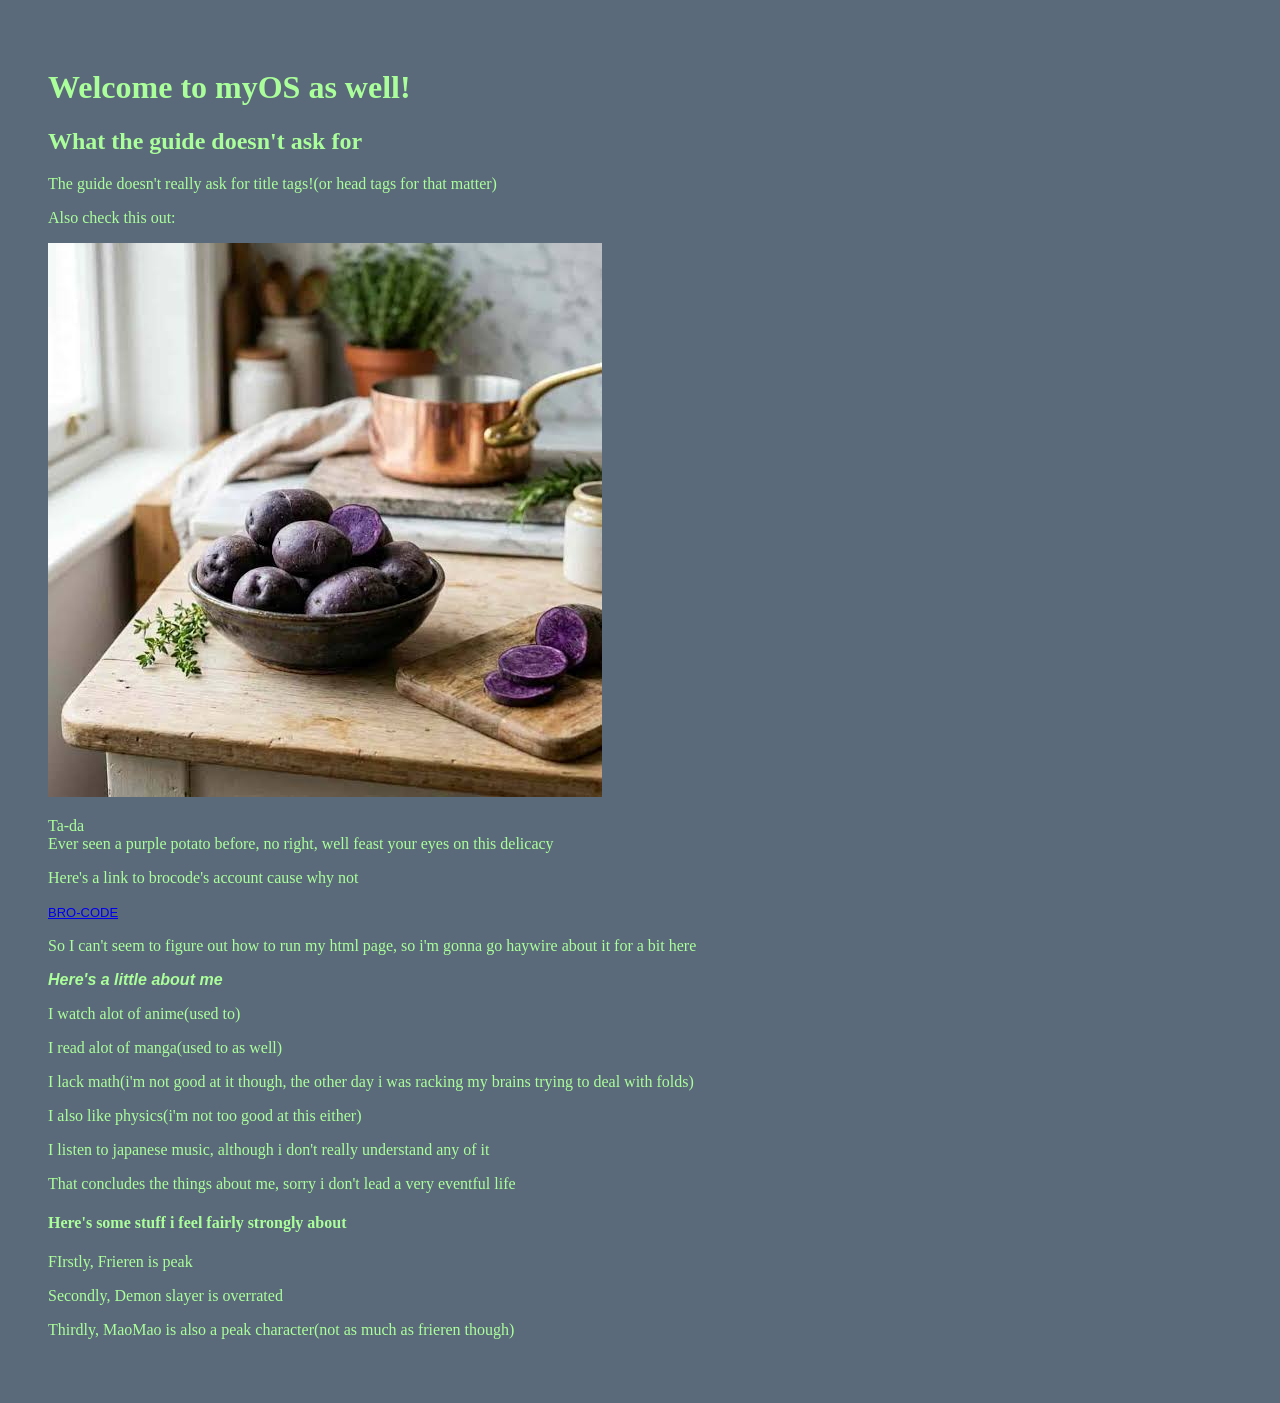
==== projects-i-guess/first-webOs/index.html @ aa5d3149 "ADD project my-first-os(mainly and some other stuff as well)" ====
<!DOCTYPE html>
<html>
    <head>
        <title>

        </title>
    </head>
    <body style="background-color: #5a6a7a; color: #abff9a; padding: 24px; margin: 24px">

        <h1>Welcome to myOS as well!</h1>
        <h2>What the guide doesn't ask for</h2>
        <p>The guide doesn't really ask for title tags!(or head tags for that matter)</p>
        <p>Also check this out: </p>
        <img style= "max-width: 100%; height: auto" src="images-and-other-things-for-web-OS/Vitelottte.jpg" />
        <p>Ta-da<br/>Ever seen a purple potato before, no right, well feast your eyes on this delicacy</p>

        <p>Here's a link to brocode's account cause why not</p>
        <a style="font-family: 'Segoe UI', Tahoma, Geneva, Verdana, sans-serif; font-size: small; font-style: bold" href= "https://www.youtube.com/@BroCodez">BRO-CODE</a>

        <p>So I can't seem to figure out how to run my html page, so i'm gonna go haywire about it for a bit here</p>

        <h3 style = "font-family: 'Franklin Gothic Medium', 'Arial Narrow', Arial, sans-serif; font-size: medium"><i>Here's a little about me</i></h3>

        <p>I watch alot of anime(used to)</p>
        <p>I read alot of manga(used to as well)</p>
        <p>I lack math(i'm not good at it though, the other day i was racking my brains trying to deal with folds)</p>
        <p>I also like physics(i'm not too good at this either)</p>
        <p>I listen to japanese music, although i don't really understand any of it</p>
        <p>That concludes the things about me, sorry i don't lead a very eventful life</p>

        <h4>Here's some stuff i feel fairly strongly about</h4>

        <p>FIrstly, Frieren is peak</p>
        <p>Secondly, Demon slayer is overrated</p>
        <p>Thirdly, MaoMao is also a peak character(not as much as frieren though)</p>



    </body>
</html>
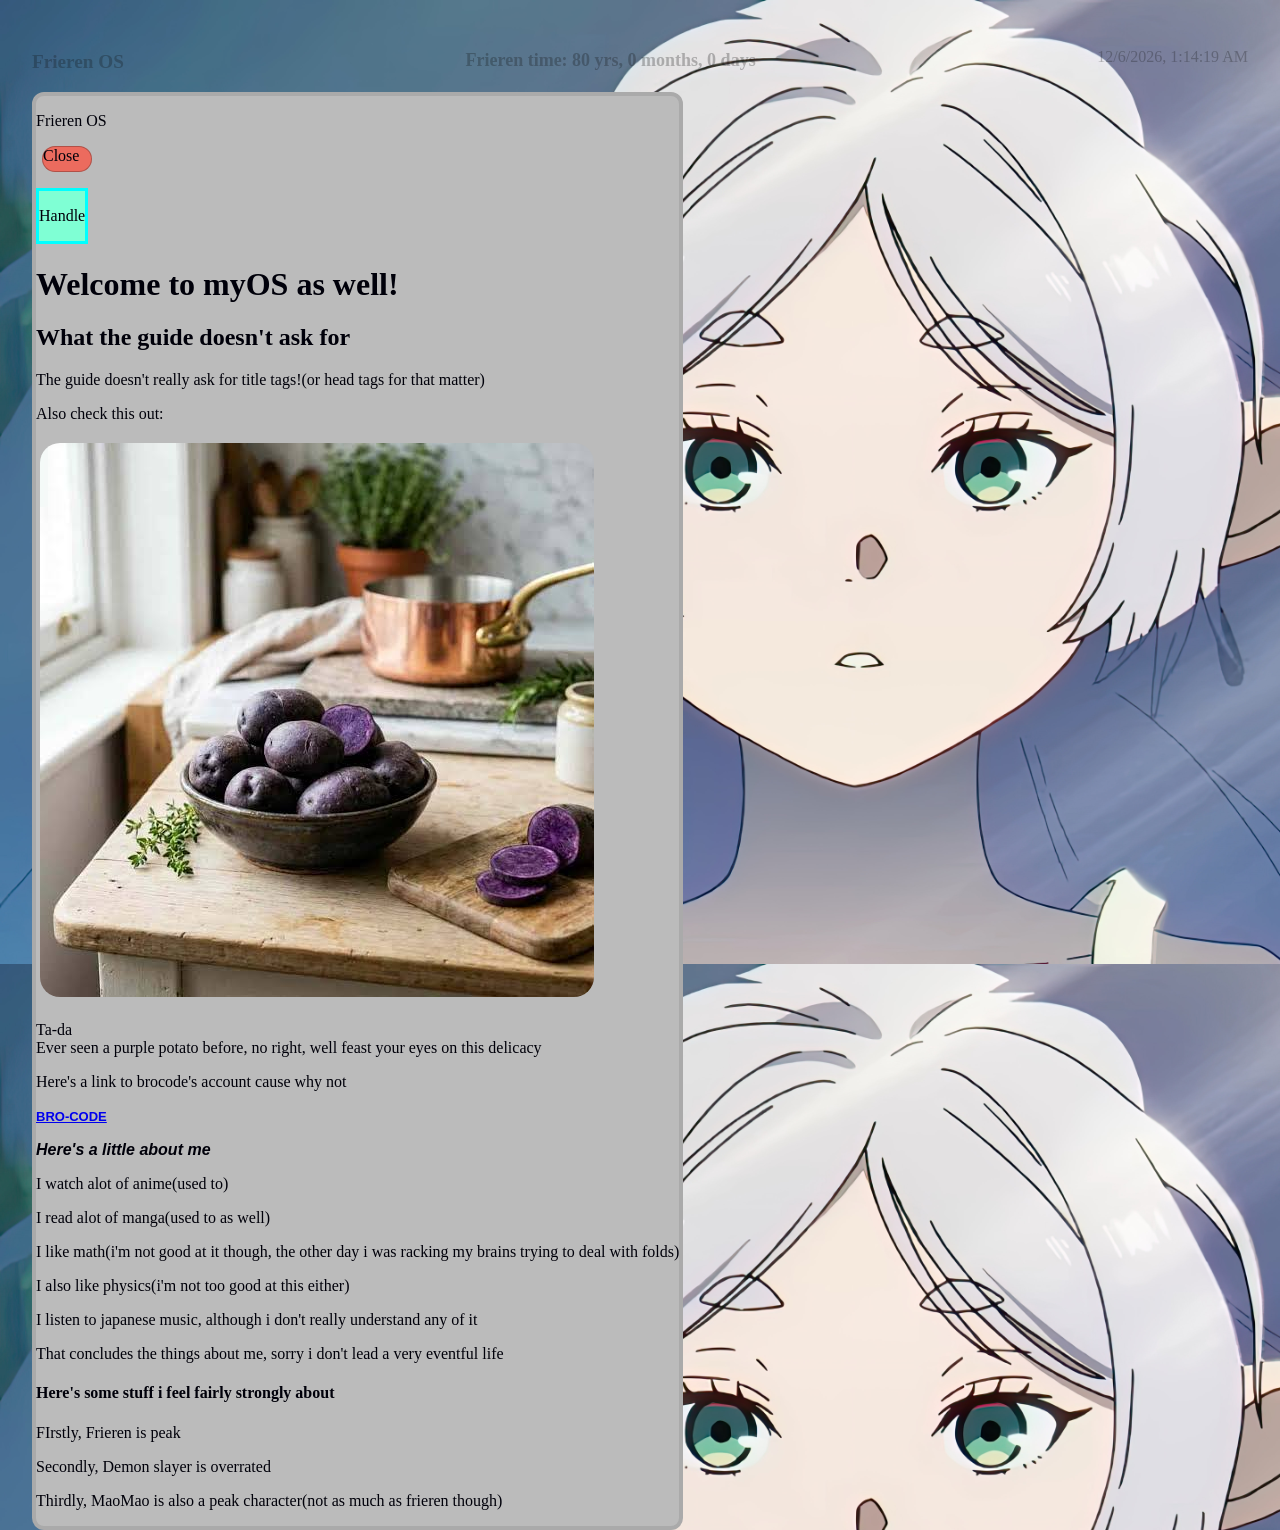
==== commit 231f005e: "ADD files style.css and script.js comment(please learn js cause i have absolutely no clue about how " ====
--- a/projects-i-guess/first-webOs/index.html
+++ b/projects-i-guess/first-webOs/index.html
@@ -1,29 +1,39 @@
 <!DOCTYPE html>
 <html>
     <head>
-        <title>
+        <script type="module" src="./script.js"></script>
+        <link rel="stylesheet" type="text/css" href="style.css" />
+    </head>
+    <body style="background-image: url(images-and-other-things-for-web-OS/1343992.jpeg); height: 100vh; background-size: cover; color: #abff9a; padding: 24px">
+        <div  style="display: flex; justify-content: space-between; color: rgba(15,15,15,0.2718281828)">
+            <p style="font-weight: bold; font-size: larger">
+                Frieren OS</p>
+            <p id="BJEtime" 
+            style ="font-size: large; font-weight: bold">Frieren time: </p>
+            <p id="timeshown">Real time: </p>
+        </div>
+        
+        <div class="welcome" id="welcome">
+            <p id="welcomeopen" style="cursor: pointer">Frieren OS</p>
+            <p class="closebutton" id="welcomeclose">Close</p>
 
-        </title>
-    </head>
-    <body style="background-color: #5a6a7a; color: #abff9a; padding: 24px; margin: 24px">
+           <div class="welcomeheader" id = "welcomeheader"> <p>Handle</p></div>
 
         <h1>Welcome to myOS as well!</h1>
         <h2>What the guide doesn't ask for</h2>
         <p>The guide doesn't really ask for title tags!(or head tags for that matter)</p>
         <p>Also check this out: </p>
-        <img style= "max-width: 100%; height: auto" src="images-and-other-things-for-web-OS/Vitelottte.jpg" />
+        <img style= "max-width: fit-content; height: auto; padding: 4px; border-radius: 24px" src="images-and-other-things-for-web-OS/Vitelottte.jpg" />
         <p>Ta-da<br/>Ever seen a purple potato before, no right, well feast your eyes on this delicacy</p>
 
         <p>Here's a link to brocode's account cause why not</p>
-        <a style="font-family: 'Segoe UI', Tahoma, Geneva, Verdana, sans-serif; font-size: small; font-style: bold" href= "https://www.youtube.com/@BroCodez">BRO-CODE</a>
-
-        <p>So I can't seem to figure out how to run my html page, so i'm gonna go haywire about it for a bit here</p>
+        <a style="font-family: 'Segoe UI', Tahoma, Geneva, Verdana, sans-serif; font-size: small; font-weight: bold" href= "https://www.youtube.com/@BroCodez">BRO-CODE</a>
 
         <h3 style = "font-family: 'Franklin Gothic Medium', 'Arial Narrow', Arial, sans-serif; font-size: medium"><i>Here's a little about me</i></h3>
 
         <p>I watch alot of anime(used to)</p>
         <p>I read alot of manga(used to as well)</p>
-        <p>I lack math(i'm not good at it though, the other day i was racking my brains trying to deal with folds)</p>
+        <p>I like math(i'm not good at it though, the other day i was racking my brains trying to deal with folds)</p>
         <p>I also like physics(i'm not too good at this either)</p>
         <p>I listen to japanese music, although i don't really understand any of it</p>
         <p>That concludes the things about me, sorry i don't lead a very eventful life</p>
@@ -33,8 +43,12 @@
         <p>FIrstly, Frieren is peak</p>
         <p>Secondly, Demon slayer is overrated</p>
         <p>Thirdly, MaoMao is also a peak character(not as much as frieren though)</p>
+        <p></p>
 
 
+        </div>
+
+        <script src="script.js"></script>
 
     </body>
 </html>
--- a/projects-i-guess/first-webOs/style.css
+++ b/projects-i-guess/first-webOs/style.css
@@ -0,0 +1,25 @@
+.closebutton{
+
+  width: 48px;
+  height: 24px;
+  cursor: pointer;
+  background-color: #EC6B5E;
+  border-radius: 16px;
+  border: solid 1px rgba(0, 0, 0, 0.25);
+  margin-left: 6px
+}
+
+.welcome{
+    border: 4px solid #aaaaaa; 
+    border-radius: 12px; 
+    background-color: #bbbbbb;
+    color: #00000a; 
+    position: absolute
+}
+
+.welcomeheader{
+    background-color: aquamarine;
+    border: solid aqua;
+    cursor: grab; 
+    display: inline-block
+}
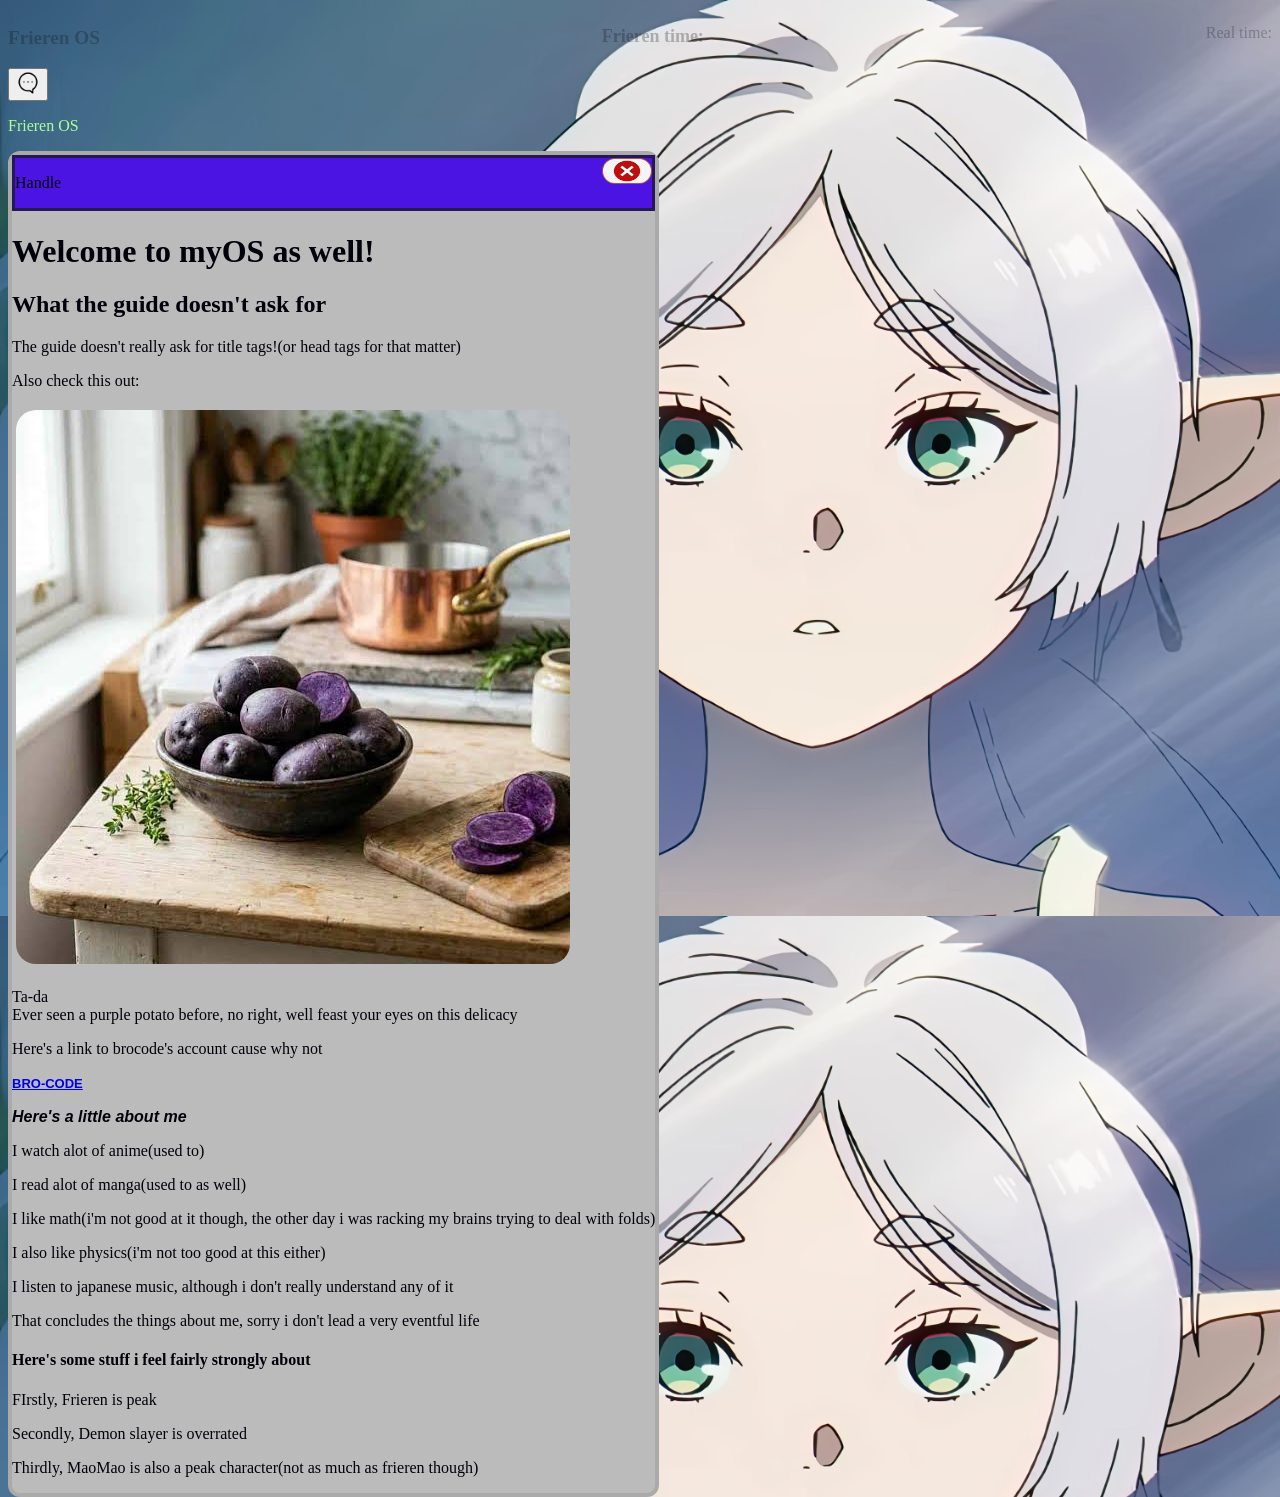
==== commit 6f474b35: "ADD some code to the project(btw not nearly done but i need a break)" ====
--- a/projects-i-guess/first-webOs/index.html
+++ b/projects-i-guess/first-webOs/index.html
@@ -4,7 +4,7 @@
         <script type="module" src="./script.js"></script>
         <link rel="stylesheet" type="text/css" href="style.css" />
     </head>
-    <body style="background-image: url(images-and-other-things-for-web-OS/1343992.jpeg); height: 100vh; background-size: cover; color: #abff9a; padding: 24px">
+    <body style="background-image: url(images-and-other-things-for-web-OS/1343992.jpeg); height: 100vh; max-width: 100%; background-size: cover; color: #abff9a">
         <div  style="display: flex; justify-content: space-between; color: rgba(15,15,15,0.2718281828)">
             <p style="font-weight: bold; font-size: larger">
                 Frieren OS</p>
@@ -13,17 +13,24 @@
             <p id="timeshown">Real time: </p>
         </div>
         
+        <div class= "*" id="desktop-app"><button><img src="images-and-other-things-for-web-OS/opinion-4.png" style="height: 24px; width: 24px"></button></div>
+
+        <div><p id="welcomeopen" style="cursor: pointer">Frieren OS</p></div>
         <div class="welcome" id="welcome">
-            <p id="welcomeopen" style="cursor: pointer">Frieren OS</p>
-            <p class="closebutton" id="welcomeclose">Close</p>
+            
+            
 
-           <div class="welcomeheader" id = "welcomeheader"> <p>Handle</p></div>
+           <div class="welcomeheader" id = "welcomeheader" style="justify-content: space-between">
+            <p>Handle</p>
+            <img class="closebutton" id="welcomeclose" src="images-and-other-things-for-web-OS/close-button.jpg">
+            </div>
 
+           
         <h1>Welcome to myOS as well!</h1>
         <h2>What the guide doesn't ask for</h2>
         <p>The guide doesn't really ask for title tags!(or head tags for that matter)</p>
         <p>Also check this out: </p>
-        <img style= "max-width: fit-content; height: auto; padding: 4px; border-radius: 24px" src="images-and-other-things-for-web-OS/Vitelottte.jpg" />
+        <img style= "max-width: fit-content; height: auto; padding: 4px; border-radius: 24px" src="images-and-other-things-for-web-OS/Vitelottte.jpg">
         <p>Ta-da<br/>Ever seen a purple potato before, no right, well feast your eyes on this delicacy</p>
 
         <p>Here's a link to brocode's account cause why not</p>
--- a/projects-i-guess/first-webOs/style.css
+++ b/projects-i-guess/first-webOs/style.css
@@ -14,12 +14,12 @@
     border-radius: 12px; 
     background-color: #bbbbbb;
     color: #00000a; 
-    position: absolute
+    position: absolute;
 }
 
 .welcomeheader{
-    background-color: aquamarine;
-    border: solid aqua;
+    background-color: rgb(75, 20, 226);
+    border: solid rgb(38, 24, 88);
     cursor: grab; 
-    display: inline-block
+    display: flex
 }
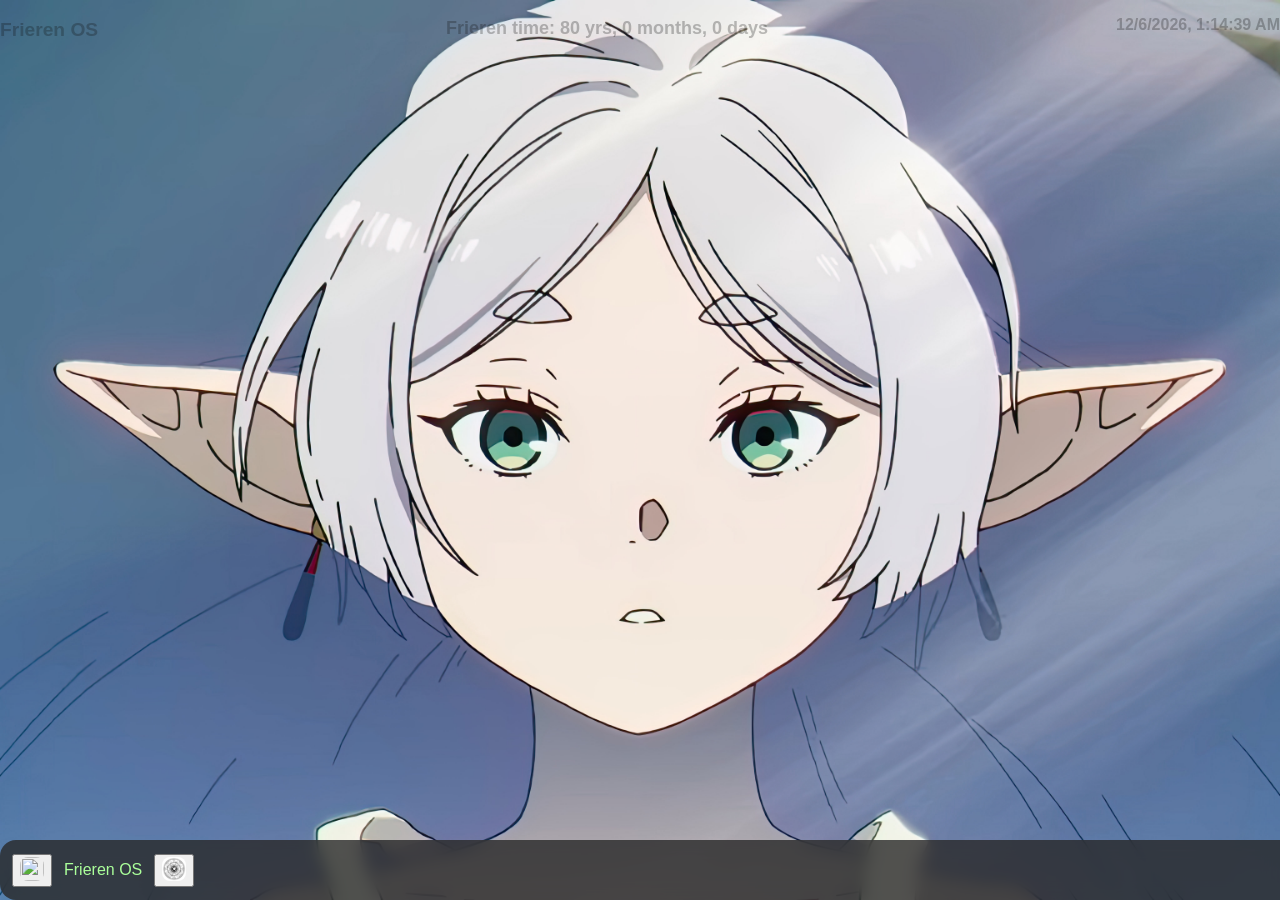
==== commit c303a6a9: "ADD files for practice and some extra-code if you'd like, well just check it out anyways" ====
--- a/projects-i-guess/first-webOs/index.html
+++ b/projects-i-guess/first-webOs/index.html
@@ -5,7 +5,8 @@
         <link rel="stylesheet" type="text/css" href="style.css" />
     </head>
     <body style="background-image: url(images-and-other-things-for-web-OS/1343992.jpeg); height: 100vh; max-width: 100%; background-size: cover; color: #abff9a">
-        <div  style="display: flex; justify-content: space-between; color: rgba(15,15,15,0.2718281828)">
+       
+        <div  id = "top" style="display: flex; justify-content: space-between; color: rgba(15,15,15,0.2718281828)">
             <p style="font-weight: bold; font-size: larger">
                 Frieren OS</p>
             <p id="BJEtime" 
@@ -13,17 +14,25 @@
             <p id="timeshown">Real time: </p>
         </div>
         
-        <div class= "*" id="desktop-app"><button><img src="images-and-other-things-for-web-OS/opinion-4.png" style="height: 24px; width: 24px"></button></div>
+        <div id="taskBar">
 
-        <div><p id="welcomeopen" style="cursor: pointer">Frieren OS</p></div>
-        <div class="welcome" id="welcome">
-            
-            
+          <div id= "notesopen">
+            <button><img src="images-and-other-things-for-web-OS/notes-icon-3.svg" style="height: 24px; width: 24px; border-radius: 8px"></button>
+          </div>
 
-           <div class="welcomeheader" id = "welcomeheader" style="justify-content: space-between">
+          <div><p id="welcomeopen" style="cursor: pointer">Frieren OS</p></div>
+
+          <div id="grimoireopen">
+            <button><img src="images-and-other-things-for-web-OS/grimoire.jpg" style="height: 24px; width: 24px; border-radius: 8px"></button>
+          </div>
+
+          </div>
+
+        <div class="window" id="welcome">
+           <div class="header" id = "welcomeheader" style="justify-content: space-between">
             <p>Handle</p>
             <img class="closebutton" id="welcomeclose" src="images-and-other-things-for-web-OS/close-button.jpg">
-            </div>
+           </div>
 
            
         <h1>Welcome to myOS as well!</h1>
@@ -55,6 +64,69 @@
 
         </div>
 
+<div class="window" id="notes" style="top: calc(50% - 240px); display: none">
+
+    <div class="header" id="notesheader">
+        <p>Notes</p>
+
+        <img class="closebutton" 
+             id="notesclose" 
+             src="images-and-other-things-for-web-OS/close-button.jpg">
+    </div>
+
+    <div  class="notes-body">
+
+      <div id="sideBar"></div>
+
+        <div id="notesContent" style="overflow-y: scroll;">
+        <p contenteditable="True">
+          <span contenteditable="true">Welcome to <strong>Frieren's memos</strong>
+
+            <p>This is where Frieren-the-mage would keep her memos and notes and grocery lists</p>
+           
+          </span>
+        <blockquote
+          style="background-color: #F9F9F9; margin-top: 16x; margin-bottom: 16px; margin-left: 0px; margin-right: 0px; padding: 16px; border-radius: 16px;"
+          contenteditable="true">
+        </blockquote>
+        <span contenteditable="true">
+          I was hoping i could solve a math problem actually but it seems i really just suck at that
+        </span>
+        </p>
+        </div>
+
+    <textarea>
+    </textarea>
+
+</div>
+</div>
+
+    <div class="window" id="grimoire">
+
+        <div class="header" id="grimoireheader">
+            <p>Grimoire-collection</p>
+            <p class="closebutton" id="grimoireclose">Exit</p>
+        </div>
+
+      <div class="windowcontent">
+
+        <div class="Grimoire">
+            <h3>Grimoire-1</h3>
+            <p>Description: this grimoire contain basic combat spells</p>
+            <p>Zoltraak: A recent addition to combat spells, made by the H.A.G</p>
+        </div>
+
+        <div>
+            <h3>Grimoire-2</h3>
+            <p>Description: this grimoire contain basic defense spells</p>
+            <p>Sth: An ancient type of defense spell, made by the ancient wood elves(or sth)</p>
+        </div>
+
+      </div>
+
+    </div>
+
+
         <script src="script.js"></script>
 
     </body>
--- a/projects-i-guess/first-webOs/style.css
+++ b/projects-i-guess/first-webOs/style.css
@@ -1,25 +1,242 @@
-.closebutton{
-
-  width: 48px;
-  height: 24px;
-  cursor: pointer;
-  background-color: #EC6B5E;
-  border-radius: 16px;
-  border: solid 1px rgba(0, 0, 0, 0.25);
-  margin-left: 6px
-}
-
-.welcome{
-    border: 4px solid #aaaaaa; 
-    border-radius: 12px; 
-    background-color: #bbbbbb;
-    color: #00000a; 
+body {
+    margin: 0;
+    height: 100vh;
+
+    background-size: cover;
+    background-position: center;
+    background-repeat: no-repeat;
+
+    font-family: "Segoe UI", Tahoma, Geneva, Verdana, sans-serif;
+
+    color: #abff9a;
+}
+
+
+/* =========================
+   Desktop icons
+========================= */
+
+.openbutton {
+
+    width: 80px;
+    height: 80px;
+
+    margin: 20px;
+
+    display: flex;
+    align-items: center;
+    justify-content: center;
+
+    cursor: pointer;
+
+    background-color: rgba(255, 255, 255, 0.15);
+
+    border-radius: 12px;
+
+    backdrop-filter: blur(4px);
+
+}
+
+
+.openbutton:hover {
+
+    background-color: rgba(255, 255, 255, 0.3);
+
+}
+
+
+
+.openbutton p {
+
+    color: white;
+    text-align: center;
+
+}
+
+
+
+
+/* =========================
+   Windows
+========================= */
+
+
+.window {
+
+    display: none;
+
     position: absolute;
-}
-
-.welcomeheader{
+
+    top: 150px;
+    left: 200px;
+
+    width: 500px;
+
+    border: 3px solid #0e3eddd7;
+
+    border-radius: 12px;
+
+    background-color: rgba(187, 187, 187, 0.85);
+
+    color: #00000a;
+
+    overflow: hidden;
+
+    box-shadow:
+        0px 10px 30px rgba(0,0,0,0.4);
+
+}
+
+
+
+
+/* =========================
+   Window header
+========================= */
+
+
+.header {
+
+    height: 40px;
+
+    display: flex;
+
+    justify-content: space-between;
+    align-items: center;
+
+    padding-left: 12px;
+    padding-right: 8px;
+
+
     background-color: rgb(75, 20, 226);
-    border: solid rgb(38, 24, 88);
-    cursor: grab; 
-    display: flex
-}+
+    color: white;
+
+
+    cursor: grab;
+
+}
+
+
+
+.header:active {
+
+    cursor: grabbing;
+
+}
+
+
+
+.header p {
+
+    margin: 0;
+
+    font-weight: bold;
+
+}
+
+
+
+
+/* =========================
+   Close button
+========================= */
+
+
+.closebutton {
+
+    width: 32px;
+    height: 32px;
+
+    cursor: pointer;
+
+    border-radius: 8px;
+
+}
+
+
+
+.closebutton:hover {
+
+    opacity: 0.8;
+
+}
+
+
+
+
+
+/* =========================
+   Window content
+========================= */
+
+
+.windowcontent {
+
+    padding: 16px;
+
+}
+
+
+
+.windowcontent img {
+
+    max-width: 100%;
+
+    height: auto;
+
+    border-radius: 24px;
+
+}
+
+
+
+/* =========================
+   Top clock area
+========================= */
+
+
+#BJEtime,
+#timeshown {
+
+    font-weight: bold;
+
+}
+
+.notes-body {
+    display:flex;
+    height:400px;
+}
+
+#taskBar{
+    position: fixed;
+    bottom: 0;
+    left: 0;
+
+    width: 100%;
+    height: 60px;
+
+    display: flex;
+
+    align-items: center;
+
+    background-color: rgba(40, 40, 40, 0.8);
+
+    backdrop-filter: blur(8px);
+
+    justify-content: flex-start;
+    gap: 12px;
+    padding: 0 12px;
+
+    border-radius: 16px
+}
+
+#welcome {
+    width: 700px;
+    height: 550px;
+}
+
+#welcome .windowcontent {
+    padding: 24px;
+    overflow-y: auto;
+}
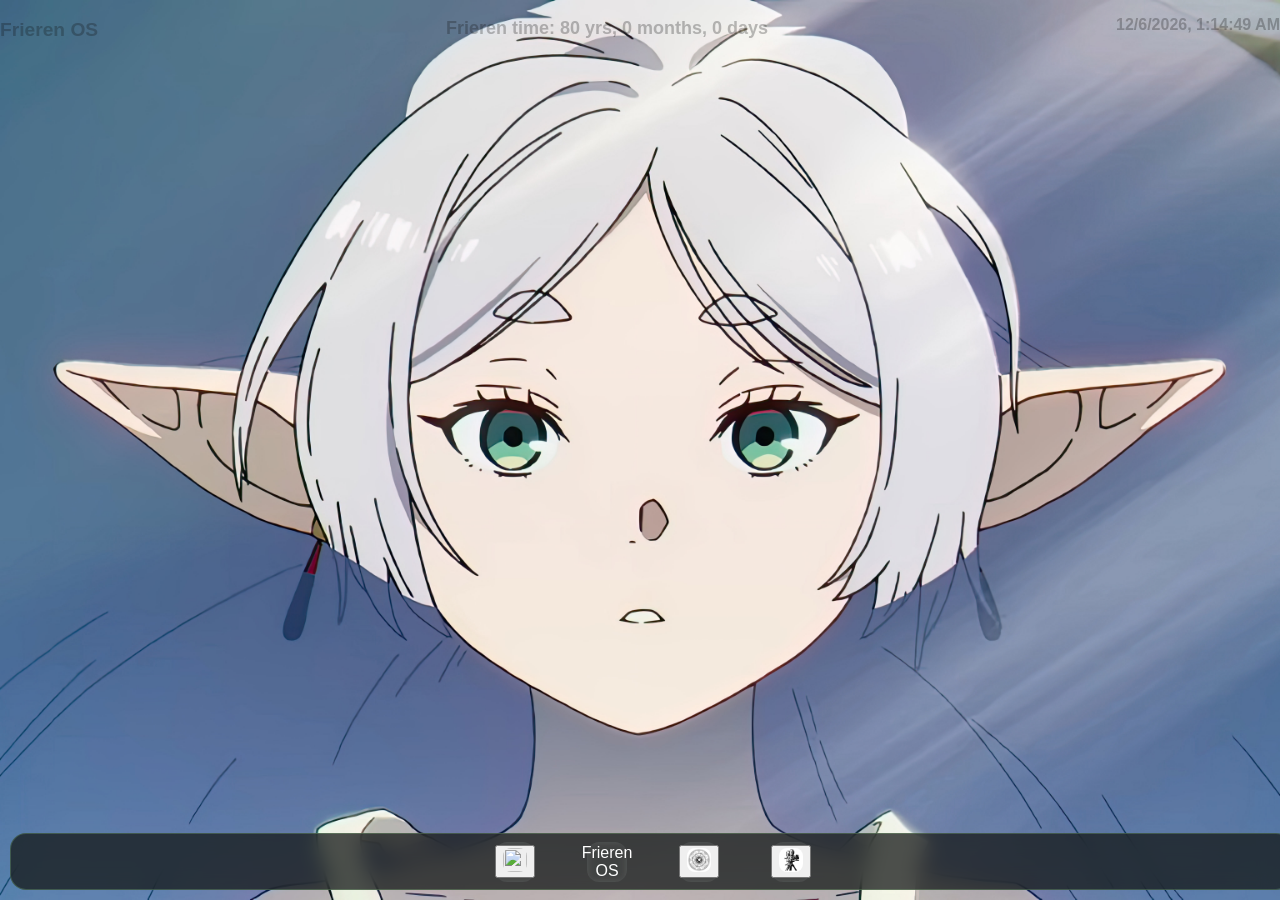
==== commit b2e2535d: "ADD more code, the styling still looks horrible though, so fix that" ====
--- a/projects-i-guess/first-webOs/index.html
+++ b/projects-i-guess/first-webOs/index.html
@@ -3,6 +3,9 @@
     <head>
         <script type="module" src="./script.js"></script>
         <link rel="stylesheet" type="text/css" href="style.css" />
+        <link rel="preconnect" href="https://fonts.googleapis.com">
+        <link rel="preconnect" href="https://fonts.gstatic.com" crossorigin>
+        <link href="https://fonts.googleapis.com/css2?family=Jim+Nightshade&display=swap" rel="stylesheet">
     </head>
     <body style="background-image: url(images-and-other-things-for-web-OS/1343992.jpeg); height: 100vh; max-width: 100%; background-size: cover; color: #abff9a">
        
@@ -16,52 +19,56 @@
         
         <div id="taskBar">
 
-          <div id= "notesopen">
+          <div class = "openbutton" id= "notesopen">
             <button><img src="images-and-other-things-for-web-OS/notes-icon-3.svg" style="height: 24px; width: 24px; border-radius: 8px"></button>
           </div>
 
-          <div><p id="welcomeopen" style="cursor: pointer">Frieren OS</p></div>
+          <div class="openbutton" id="welcomeopen"><p style="cursor: pointer">Frieren OS</p></div>
 
-          <div id="grimoireopen">
+          <div class="openbutton" id="grimoireopen">
             <button><img src="images-and-other-things-for-web-OS/grimoire.jpg" style="height: 24px; width: 24px; border-radius: 8px"></button>
           </div>
 
+          <div class="openbutton" id="videoopen">
+            <button><img src="images-and-other-things-for-web-OS/video.jpg" style="height: 24px; width: 24px; border-radius: 8px"></button>
           </div>
+
+        </div>
 
         <div class="window" id="welcome">
            <div class="header" id = "welcomeheader" style="justify-content: space-between">
             <p>Handle</p>
             <img class="closebutton" id="welcomeclose" src="images-and-other-things-for-web-OS/close-button.jpg">
-           </div>
+        </div>
 
-           
-        <h1>Welcome to myOS as well!</h1>
-        <h2>What the guide doesn't ask for</h2>
-        <p>The guide doesn't really ask for title tags!(or head tags for that matter)</p>
-        <p>Also check this out: </p>
-        <img style= "max-width: fit-content; height: auto; padding: 4px; border-radius: 24px" src="images-and-other-things-for-web-OS/Vitelottte.jpg">
-        <p>Ta-da<br/>Ever seen a purple potato before, no right, well feast your eyes on this delicacy</p>
+        <div class="windowcontent">
 
-        <p>Here's a link to brocode's account cause why not</p>
-        <a style="font-family: 'Segoe UI', Tahoma, Geneva, Verdana, sans-serif; font-size: small; font-weight: bold" href= "https://www.youtube.com/@BroCodez">BRO-CODE</a>
+         <h1>Welcome to myOS as well!</h1>
+          <h2>What the guide doesn't ask for</h2>
+          <p>The guide doesn't really ask for title tags!(or head tags for that matter)</p>
+          <p>Also check this out: </p>
+          <img src="images-and-other-things-for-web-OS/Vitelottte.jpg">
+          <p>Ta-da<br/>Ever seen a purple potato before, no right, well feast your eyes on this delicacy</p>
 
-        <h3 style = "font-family: 'Franklin Gothic Medium', 'Arial Narrow', Arial, sans-serif; font-size: medium"><i>Here's a little about me</i></h3>
+          <p>Here's a link to brocode's account cause why not</p>
+          <a style="font-family: 'Segoe UI', Tahoma, Geneva, Verdana, sans-serif; font-size: small; font-weight: bold" href= "https://www.youtube.com/@BroCodez">BRO-CODE</a>
 
-        <p>I watch alot of anime(used to)</p>
-        <p>I read alot of manga(used to as well)</p>
-        <p>I like math(i'm not good at it though, the other day i was racking my brains trying to deal with folds)</p>
-        <p>I also like physics(i'm not too good at this either)</p>
-        <p>I listen to japanese music, although i don't really understand any of it</p>
-        <p>That concludes the things about me, sorry i don't lead a very eventful life</p>
+          <h3 style = "font-family: 'Franklin Gothic Medium', 'Arial Narrow', Arial, sans-serif; font-size: medium"><i>Here's a little about me</i></h3>
 
-        <h4>Here's some stuff i feel fairly strongly about</h4>
+          <p>I watch alot of anime(used to)</p>
+          <p>I read alot of manga(used to as well)</p>
+          <p>I like math(i'm not good at it though, the other day i was racking my brains trying to deal with folds)</p>
+          <p>I also like physics(i'm not too good at this either)</p>
+          <p>I listen to japanese music, although i don't really understand any of it</p>
+          <p>That concludes the things about me, sorry i don't lead a very eventful life</p>
 
-        <p>FIrstly, Frieren is peak</p>
-        <p>Secondly, Demon slayer is overrated</p>
-        <p>Thirdly, MaoMao is also a peak character(not as much as frieren though)</p>
-        <p></p>
+          <h4>Here's some stuff i feel fairly strongly about</h4>
 
+          <p>FIrstly, Frieren is peak</p>
+          <p>Secondly, Demon slayer is overrated</p>
+          <p>Thirdly, MaoMao is also a peak character(not as much as frieren though)</p>
 
+        </div>
         </div>
 
 <div class="window" id="notes" style="top: calc(50% - 240px); display: none">
@@ -74,38 +81,34 @@
              src="images-and-other-things-for-web-OS/close-button.jpg">
     </div>
 
-    <div  class="notes-body">
+    <div class="notes-body">
+      
 
-      <div id="sideBar"></div>
-
-        <div id="notesContent" style="overflow-y: scroll;">
-        <p contenteditable="True">
-          <span contenteditable="true">Welcome to <strong>Frieren's memos</strong>
-
-            <p>This is where Frieren-the-mage would keep her memos and notes and grocery lists</p>
-           
-          </span>
-        <blockquote
-          style="background-color: #F9F9F9; margin-top: 16x; margin-bottom: 16px; margin-left: 0px; margin-right: 0px; padding: 16px; border-radius: 16px;"
-          contenteditable="true">
-        </blockquote>
-        <span contenteditable="true">
-          I was hoping i could solve a math problem actually but it seems i really just suck at that
-        </span>
-        </p>
+        <div id="notesContent" style="overflow-y: scroll">
+          <div id="sideBar">
+          <!---<p contenteditable="True"></p>
+            <p contenteditable="true">Welcome to <strong>Frieren's memos</strong>
+            </p>
+          <p>This is where Frieren-the-mage would keep her memos and notes and grocery lists</p>
+          <div
+            style="background-color: white; margin-top: 16px; margin-bottom: 16px; margin-left: 0px; margin-right: 0px; padding: 16px; border-radius: 16px; color: black;"
+            contenteditable="true">Frieren is legit the G.O.A.T
+          </div>
+          <p contenteditable="true">
+           I was hoping i could solve a math problem actually but it seems i really just suck at that
+          </p>--->
         </div>
-
-    <textarea>
-    </textarea>
-
-</div>
+        </div>
+    </div>
 </div>
 
     <div class="window" id="grimoire">
 
         <div class="header" id="grimoireheader">
             <p>Grimoire-collection</p>
-            <p class="closebutton" id="grimoireclose">Exit</p>
+            <img class="closebutton" 
+             id="grimoireclose" 
+             src="images-and-other-things-for-web-OS/close-button.jpg">
         </div>
 
       <div class="windowcontent">
@@ -126,6 +129,20 @@
 
     </div>
 
+    <div class="window" id="videos">
+      <div class="header" id="videoheader">
+        <p>Videos</p>
+        <img class="closebutton" 
+             id="videoclose" 
+             src="images-and-other-things-for-web-OS/close-button.jpg">
+      </div>
+
+      <div class="windowcontent">
+        <video src="images-and-other-things-for-web-OS/video-1.mp4" controls>Video</video>
+      </div>
+
+    </div>
+
 
         <script src="script.js"></script>
 
--- a/projects-i-guess/first-webOs/style.css
+++ b/projects-i-guess/first-webOs/style.css
@@ -18,8 +18,8 @@
 
 .openbutton {
 
-    width: 80px;
-    height: 80px;
+    width: 40px;
+    height: 40px;
 
     margin: 20px;
 
@@ -61,32 +61,25 @@
 ========================= */
 
 
-.window {
-
+.window{
     display: none;
-
     position: absolute;
 
-    top: 150px;
-    left: 200px;
+    top: calc(50% - 240px);
+    left: 300px;
 
     width: 500px;
 
-    border: 3px solid #0e3eddd7;
-
+    border: 1px solid rgba(15, 187, 230, 0.35);
     border-radius: 12px;
 
-    background-color: rgba(187, 187, 187, 0.85);
-
-    color: #00000a;
-
-    overflow: hidden;
-
-    box-shadow:
-        0px 10px 30px rgba(0,0,0,0.4);
-
-}
-
+    background-color: rgba(15, 25, 22, 0.88);
+    color: #e8ffe3;
+
+    box-shadow: 0 10px 30px rgba(0, 0, 0, 0.4);
+
+    backdrop-filter: blur(8px);
+}
 
 
 
@@ -94,29 +87,20 @@
    Window header
 ========================= */
 
-
-.header {
-
-    height: 40px;
-
-    display: flex;
-
+.header{
+    height: 30px;
+
+    display: flex;
     justify-content: space-between;
     align-items: center;
 
-    padding-left: 12px;
-    padding-right: 8px;
-
-
-    background-color: rgb(75, 20, 226);
-
-    color: white;
-
+    padding: 0 10px;
+
+    background-color: rgba(119, 253, 175, 0.9);
+    color: #05b2f7;
 
     cursor: grab;
-
-}
-
+}
 
 
 .header:active {
@@ -128,11 +112,9 @@
 
 
 .header p {
-
     margin: 0;
-
     font-weight: bold;
-
+    line-height: 1;
 }
 
 
@@ -145,12 +127,14 @@
 
 .closebutton {
 
-    width: 32px;
-    height: 32px;
+    width: 30px;
+    height: 20px;
+
+    flex-shrink: 0;
 
     cursor: pointer;
 
-    border-radius: 8px;
+    border-radius: 7px;
 
 }
 
@@ -174,6 +158,7 @@
 .windowcontent {
 
     padding: 16px;
+    overflow: auto;
 
 }
 
@@ -204,31 +189,32 @@
 }
 
 .notes-body {
-    display:flex;
-    height:400px;
+    display: flex;
+    height: 400px;
 }
 
 #taskBar{
     position: fixed;
-    bottom: 0;
-    left: 0;
-
-    width: 100%;
-    height: 60px;
-
-    display: flex;
-
+    bottom: 10px;
+    left: 10px;
+
+    width: calc(100% - 20px);
+    height: 55px;
+
+    display: flex;
     align-items: center;
-
-    background-color: rgba(40, 40, 40, 0.8);
-
-    backdrop-filter: blur(8px);
-
-    justify-content: flex-start;
+    justify-content: center;
     gap: 12px;
-    padding: 0 12px;
-
-    border-radius: 16px
+
+    padding: 0 8px 0 12px;
+
+
+    background-color: rgba(20, 25, 23, 0.75);
+
+    backdrop-filter: blur(10px);
+
+    border: 1px solid rgba(171, 255, 154, 0.2);
+    border-radius: 16px;
 }
 
 #welcome {
@@ -237,6 +223,37 @@
 }
 
 #welcome .windowcontent {
+    box-sizing: border-box;
+    height: calc(100% - 40px);
     padding: 24px;
     overflow-y: auto;
 }
+
+#sideBar{
+    width: 140px;
+    flex-shrink: 0;
+
+    padding: 12px;
+
+    border-right: 1px solid rgba(171, 255, 154, 0.2);
+}
+
+#notesContent{
+    flex: 1;
+    padding: 16px;
+}
+
+#videos{
+    width: 800px;
+    height: 400px;
+}
+
+#videos{
+    overflow-y: auto;
+    display: fit-content;
+}
+
+#video .windowcontent{
+    max-width: 100%;
+    height: auto;
+}
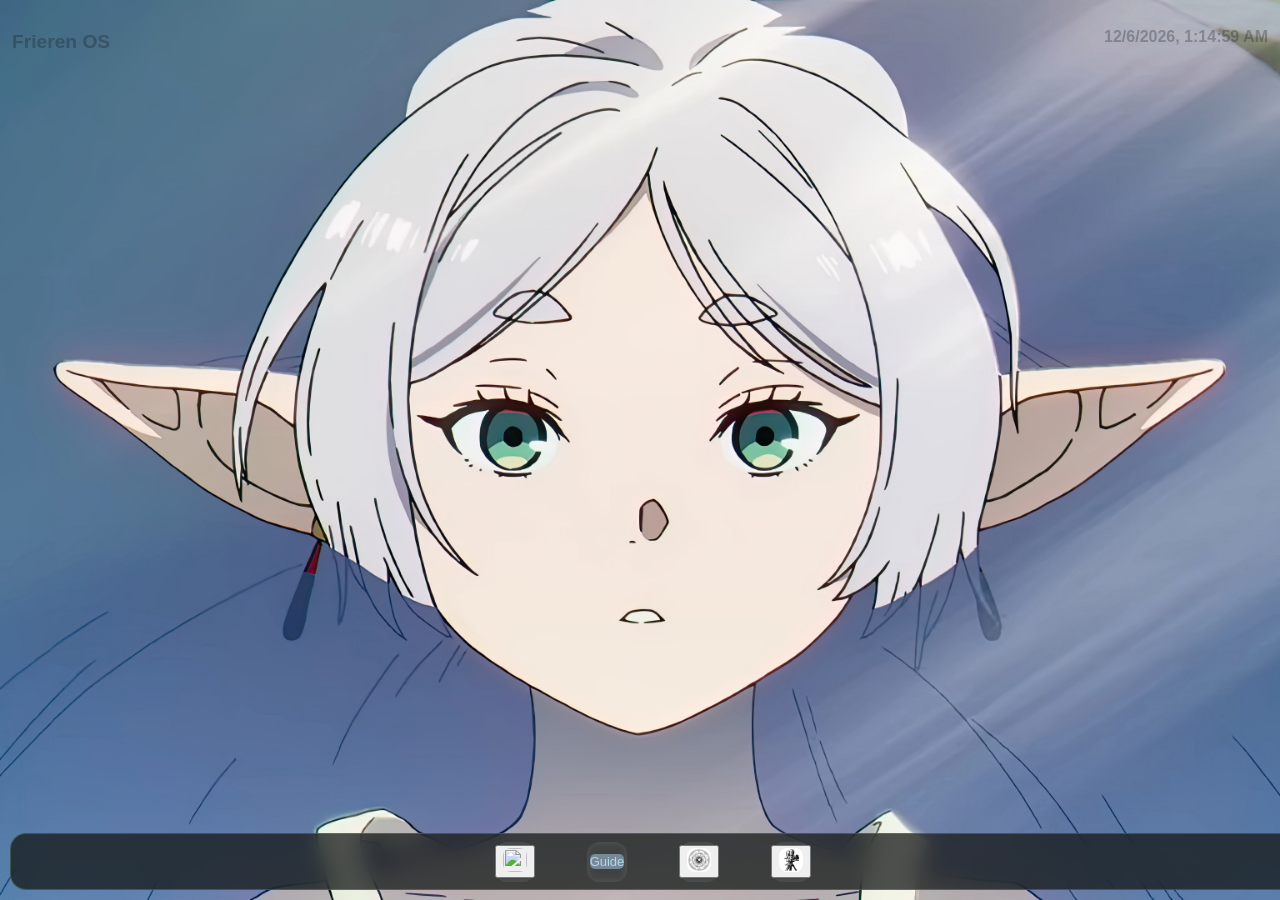
==== commit c75c688e: "ADD more code, and hopefully cleaned it up a bit more, onto webOS-2(hopefully)" ====
--- a/projects-i-guess/first-webOs/index.html
+++ b/projects-i-guess/first-webOs/index.html
@@ -3,17 +3,14 @@
     <head>
         <script type="module" src="./script.js"></script>
         <link rel="stylesheet" type="text/css" href="style.css" />
-        <link rel="preconnect" href="https://fonts.googleapis.com">
-        <link rel="preconnect" href="https://fonts.gstatic.com" crossorigin>
-        <link href="https://fonts.googleapis.com/css2?family=Jim+Nightshade&display=swap" rel="stylesheet">
     </head>
     <body style="background-image: url(images-and-other-things-for-web-OS/1343992.jpeg); height: 100vh; max-width: 100%; background-size: cover; color: #abff9a">
        
-        <div  id = "top" style="display: flex; justify-content: space-between; color: rgba(15,15,15,0.2718281828)">
+        <div  id = "top" style="display: flex; justify-content: space-between; color: rgba(15,15,15,0.2718281828); padding: 12px">
             <p style="font-weight: bold; font-size: larger">
                 Frieren OS</p>
-            <p id="BJEtime" 
-            style ="font-size: large; font-weight: bold">Frieren time: </p>
+          <!--  <p id="BJEtime" 
+            style ="font-size: large; font-weight: bold">Frieren time: </p> -->
             <p id="timeshown">Real time: </p>
         </div>
         
@@ -23,7 +20,7 @@
             <button><img src="images-and-other-things-for-web-OS/notes-icon-3.svg" style="height: 24px; width: 24px; border-radius: 8px"></button>
           </div>
 
-          <div class="openbutton" id="welcomeopen"><p style="cursor: pointer">Frieren OS</p></div>
+          <div class="openbutton" id="welcomeopen"><p style="cursor: pointer; background-color: lightslategray; color: lightblue; border-radius: 5px; font-size: small">Guide</p></div>
 
           <div class="openbutton" id="grimoireopen">
             <button><img src="images-and-other-things-for-web-OS/grimoire.jpg" style="height: 24px; width: 24px; border-radius: 8px"></button>
@@ -82,23 +79,9 @@
     </div>
 
     <div class="notes-body">
-      
-
-        <div id="notesContent" style="overflow-y: scroll">
-          <div id="sideBar">
-          <!---<p contenteditable="True"></p>
-            <p contenteditable="true">Welcome to <strong>Frieren's memos</strong>
-            </p>
-          <p>This is where Frieren-the-mage would keep her memos and notes and grocery lists</p>
-          <div
-            style="background-color: white; margin-top: 16px; margin-bottom: 16px; margin-left: 0px; margin-right: 0px; padding: 16px; border-radius: 16px; color: black;"
-            contenteditable="true">Frieren is legit the G.O.A.T
-          </div>
-          <p contenteditable="true">
-           I was hoping i could solve a math problem actually but it seems i really just suck at that
-          </p>--->
+        <div id="notesContent" style="overflow-y: scroll;">
         </div>
-        </div>
+        <div id="bottomBar"></div>
     </div>
 </div>
 
@@ -143,8 +126,5 @@
 
     </div>
 
-
-        <script src="script.js"></script>
-
     </body>
 </html>
--- a/projects-i-guess/first-webOs/style.css
+++ b/projects-i-guess/first-webOs/style.css
@@ -11,11 +11,6 @@
     color: #abff9a;
 }
 
-
-/* =========================
-   Desktop icons
-========================= */
-
 .openbutton {
 
     width: 40px;
@@ -52,13 +47,6 @@
     text-align: center;
 
 }
-
-
-
-
-/* =========================
-   Windows
-========================= */
 
 
 .window{
@@ -73,19 +61,13 @@
     border: 1px solid rgba(15, 187, 230, 0.35);
     border-radius: 12px;
 
-    background-color: rgba(15, 25, 22, 0.88);
+    background-color: rgba(86, 145, 168, 0.88);
     color: #e8ffe3;
 
     box-shadow: 0 10px 30px rgba(0, 0, 0, 0.4);
 
     backdrop-filter: blur(8px);
 }
-
-
-
-/* =========================
-   Window header
-========================= */
 
 .header{
     height: 30px;
@@ -96,8 +78,8 @@
 
     padding: 0 10px;
 
-    background-color: rgba(119, 253, 175, 0.9);
-    color: #05b2f7;
+    background-color: rgba(39, 99, 107, 0.9);
+    color: #224a5a;
 
     cursor: grab;
 }
@@ -117,14 +99,6 @@
     line-height: 1;
 }
 
-
-
-
-/* =========================
-   Close button
-========================= */
-
-
 .closebutton {
 
     width: 30px;
@@ -147,14 +121,6 @@
 }
 
 
-
-
-
-/* =========================
-   Window content
-========================= */
-
-
 .windowcontent {
 
     padding: 16px;
@@ -174,14 +140,6 @@
 
 }
 
-
-
-/* =========================
-   Top clock area
-========================= */
-
-
-#BJEtime,
 #timeshown {
 
     font-weight: bold;
@@ -190,7 +148,13 @@
 
 .notes-body {
     display: flex;
-    height: 400px;
+    flex-direction: column;
+}
+
+#notesContent{
+    flex: 1;
+    flex-direction: column;
+    padding: 16px;
 }
 
 #taskBar{
@@ -206,7 +170,7 @@
     justify-content: center;
     gap: 12px;
 
-    padding: 0 8px 0 12px;
+    padding: 0 12px;
 
 
     background-color: rgba(20, 25, 23, 0.75);
@@ -229,31 +193,28 @@
     overflow-y: auto;
 }
 
-#sideBar{
-    width: 140px;
+#bottomBar{
+    display: flex;
+    height: 40px;
     flex-shrink: 0;
 
     padding: 12px;
 
-    border-right: 1px solid rgba(171, 255, 154, 0.2);
-}
-
-#notesContent{
-    flex: 1;
-    padding: 16px;
+    border-top: 1px solid rgba(171, 255, 154, 0.2);
+
+    justify-content: space-between;
+    align-items: center;
+}
+
+#bottomBar:hover{
+    cursor: pointer;
 }
 
 #videos{
-    width: 800px;
-    height: 400px;
-}
-
-#videos{
-    overflow-y: auto;
-    display: fit-content;
-}
-
-#video .windowcontent{
-    max-width: 100%;
-    height: auto;
-}
+    width: 700px;
+    overflow: auto;
+}
+
+#videos .windowcontent{
+    padding: 10px;
+}
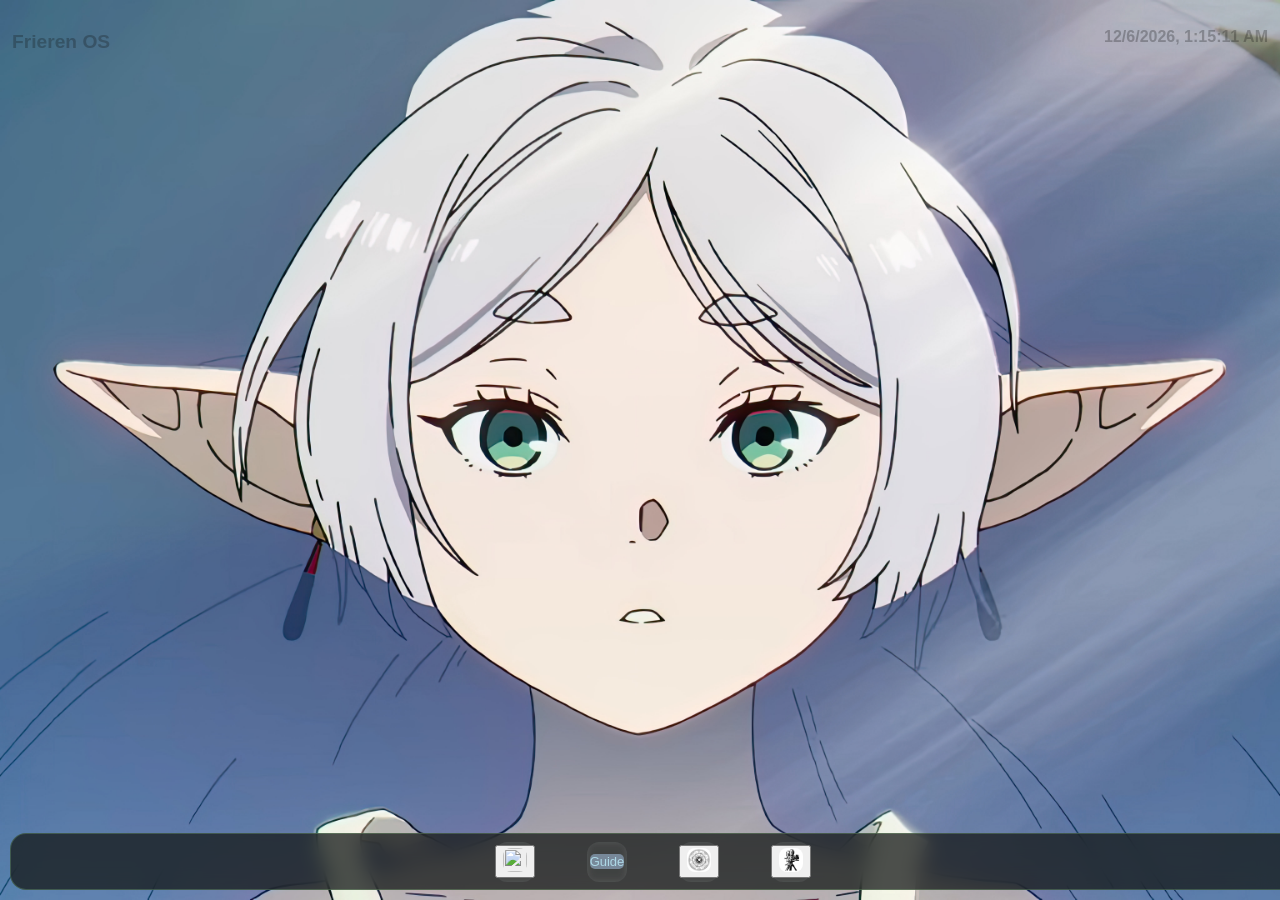
==== commit 70becc00: "ADD extra notes(content) i guess" ====
--- a/projects-i-guess/first-webOs/index.html
+++ b/projects-i-guess/first-webOs/index.html
@@ -71,7 +71,7 @@
 <div class="window" id="notes" style="top: calc(50% - 240px); display: none">
 
     <div class="header" id="notesheader">
-        <p>Notes</p>
+        <p>Frieren-Notes</p>
 
         <img class="closebutton" 
              id="notesclose" 
